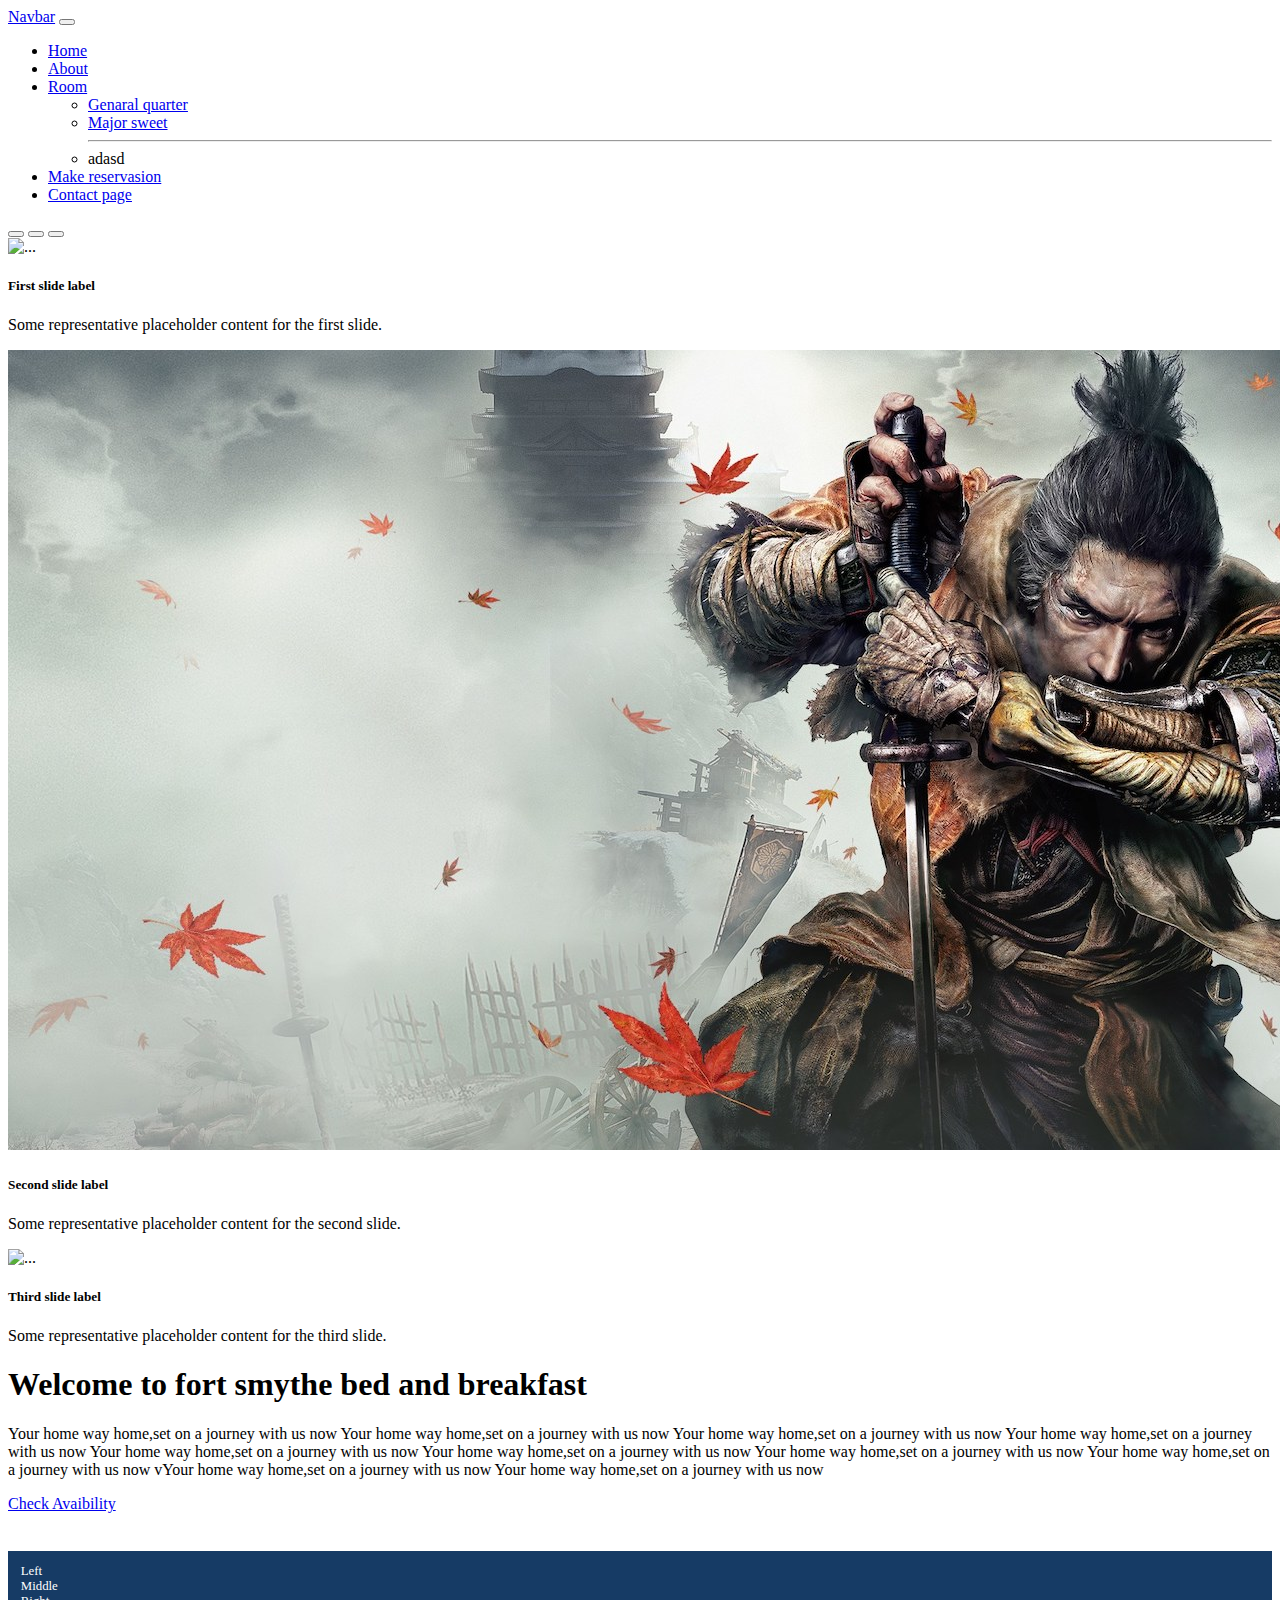
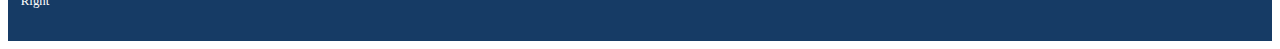
==== working html/index.html @ 3692d7af "add html folder" ====
<!DOCTYPE html>
<html lang="en">
  <head>
    <meta charset="UTF-8" />
    <meta http-equiv="X-UA-Compatible" content="IE=edge" />
    <meta name="viewport" content="width=device-width, initial-scale=1.0" />
    <title>my nice page</title>
    <link
      rel="stylesheet"
      href="https://cdn.jsdelivr.net/npm/bootstrap@4.6.0/dist/css/bootstrap.min.css"
      integrity="sha384-B0vP5xmATw1+K9KRQjQERJvTumQW0nPEzvF6L/Z6nronJ3oUOFUFpCjEUQouq2+l"
      crossorigin="anonymous"
    />
  </head>
  <style>
    .my-footer{
       background-color: #163b65;
       height: 5em;
       margin-top: 3em;
       padding: 1em;
       color: #FFFFFF;
       font-size: 80%;
    }
    p {

    }
  </style>
  <body>
    <nav class="navbar navbar-expand-lg navbar-dark bg-dark">
      <div class="container-fluid">
        <a class="navbar-brand" href="#">Navbar</a>
        <button
          class="navbar-toggler"
          type="button"
          data-bs-toggle="collapse"
          data-bs-target="#navbarSupportedContent"
          aria-controls="navbarSupportedContent"
          aria-expanded="false"
          aria-label="Toggle navigation"
        >
          <span class="navbar-toggler-icon"></span>
        </button>
        <div class="collapse navbar-collapse" id="navbarSupportedContent">
          <ul class="navbar-nav me-auto mb-2 mb-lg-0">
            <li class="nav-item">
              <a class="nav-link active" aria-current="page" href="/">Home</a>
            </li>
            <li class="nav-item">
              <a class="nav-link" href="/about.html">About</a>
            </li>
            <li class="nav-item dropdown">
              <a
                class="nav-link dropdown-toggle"
                href="#"
                role="button"
                data-bs-toggle="dropdown"
                aria-expanded="false"
              >
                Room
              </a>
              <ul class="dropdown-menu">
                <li>
                  <a class="dropdown-item" href="/general.html"
                    >Genaral quarter</a
                  >
                </li>
                <li>
                  <a class="dropdown-item" href="/major.html"
                    >Major sweet</a
                  >
                </li>
                <li>
                  <hr class="dropdown-divider" />
                  adasd
                </li>
              </ul>
            </li>
            <li class="nav-item">
                <a class="nav-link" href="/reservation.html" tabindex="-1">Make reservasion</a>
              </li>
            <li class="nav-item">
              <a class="nav-link" href="/contact.html">Contact page</a>
            </li>
          </ul>
        </div>
      </div>
    </nav>

    <div id="carouselExampleCaptions" class="carousel slide carousel-fade" data-bs-ride="false">
        <div class="carousel-indicators">
          <button type="button" data-bs-target="#carouselExampleCaptions" data-bs-slide-to="0" class="active" aria-current="true" aria-label="Slide 1"></button>
          <button type="button" data-bs-target="#carouselExampleCaptions" data-bs-slide-to="1" aria-label="Slide 2"></button>
          <button type="button" data-bs-target="#carouselExampleCaptions" data-bs-slide-to="2" aria-label="Slide 3"></button>
        </div>
        <div class="carousel-inner">
          <div class="carousel-item active">
            <img src="/static/images/outside.png" class="d-block w-100" alt="...">
            <div class="carousel-caption d-none d-md-block">
              <h5>First slide label</h5>
              <p>Some representative placeholder content for the first slide.</p>
            </div>
          </div>
          <div class="carousel-item">
            <img src="/static/images/sekiro.jpeg" class="d-block w-100" alt="...">
            <div class="carousel-caption d-none d-md-block">
              <h5>Second slide label</h5>
              <p>Some representative placeholder content for the second slide.</p>
            </div>
          </div>
          <div class="carousel-item">
            <img src="/static/images/tray.png" class="d-block w-100" alt="...">
            <div class="carousel-caption d-none d-md-block">
              <h5>Third slide label</h5>
              <p>Some representative placeholder content for the third slide.</p>
            </div>
          </div>
        </div>
        <!-- <button class="carousel-control-prev" type="button" data-bs-target="#carouselExampleCaptions" data-bs-slide="prev">
          <span class="carousel-control-prev-icon" aria-hidden="true"></span>
          <span class="visually-hidden">Previous</span>
        </button>
        <button class="carousel-control-next" type="button" data-bs-target="#carouselExampleCaptions" data-bs-slide="next">
          <span class="carousel-control-next-icon" aria-hidden="true"></span>
          <span class="visually-hidden">Next</span>
        </button> -->
      </div>

    <div class="container ">
      <div class="row">
        <div class="col">
            <h1 class="text-center mt-4">Welcome to fort smythe bed and breakfast</h1>
            <p>
                Your home way home,set on a journey with us now
                Your home way home,set on a journey with us now
                Your home way home,set on a journey with us now
                Your home way home,set on a journey with us now
                Your home way home,set on a journey with us now
                Your home way home,set on a journey with us now
                Your home way home,set on a journey with us now
                Your home way home,set on a journey with us now
                vYour home way home,set on a journey with us now
                Your home way home,set on a journey with us now
            </p>
        </div>
      </div>
      <div class="row">
          <div class="col text-center">
            <a href="/make-reservation" class="btn btn-success">Check Avaibility</a>
          </div>
      </div>


    </div>

    <div class="row my-footer">
        <div class="col">
            Left
        </div>
        <div class="col">
            Middle
       </div>
       <div class="col">
            Right
       </div>
     </div>

    <script
      src="https://cdn.jsdelivr.net/npm/@popperjs/core@2.11.6/dist/umd/popper.min.js"
      integrity="sha384-oBqDVmMz9ATKxIep9tiCxS/Z9fNfEXiDAYTujMAeBAsjFuCZSmKbSSUnQlmh/jp3"
      crossorigin="anonymous"
    ></script>
    <script
      src="https://cdn.jsdelivr.net/npm/bootstrap@5.2.2/dist/js/bootstrap.min.js"
      integrity="sha384-IDwe1+LCz02ROU9k972gdyvl+AESN10+x7tBKgc9I5HFtuNz0wWnPclzo6p9vxnk"
      crossorigin="anonymous"
    ></script>
  </body>
</html>
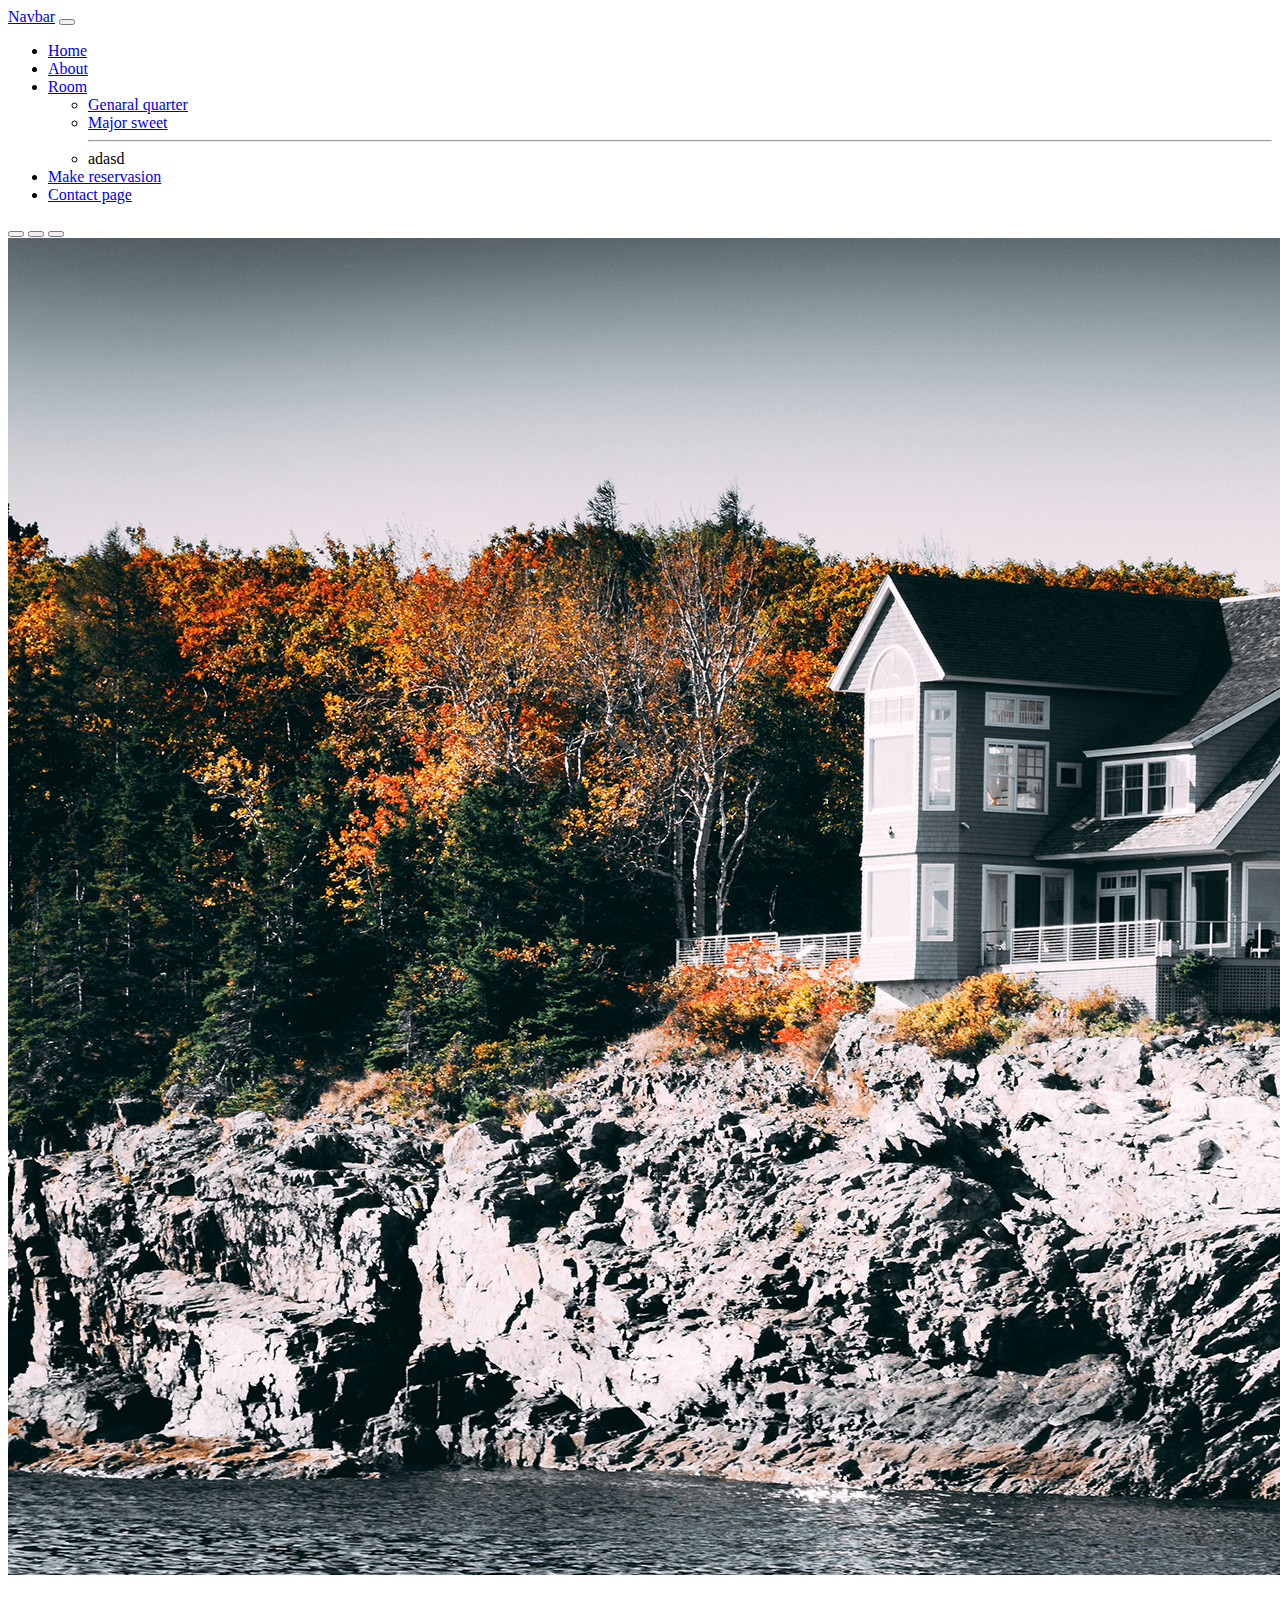
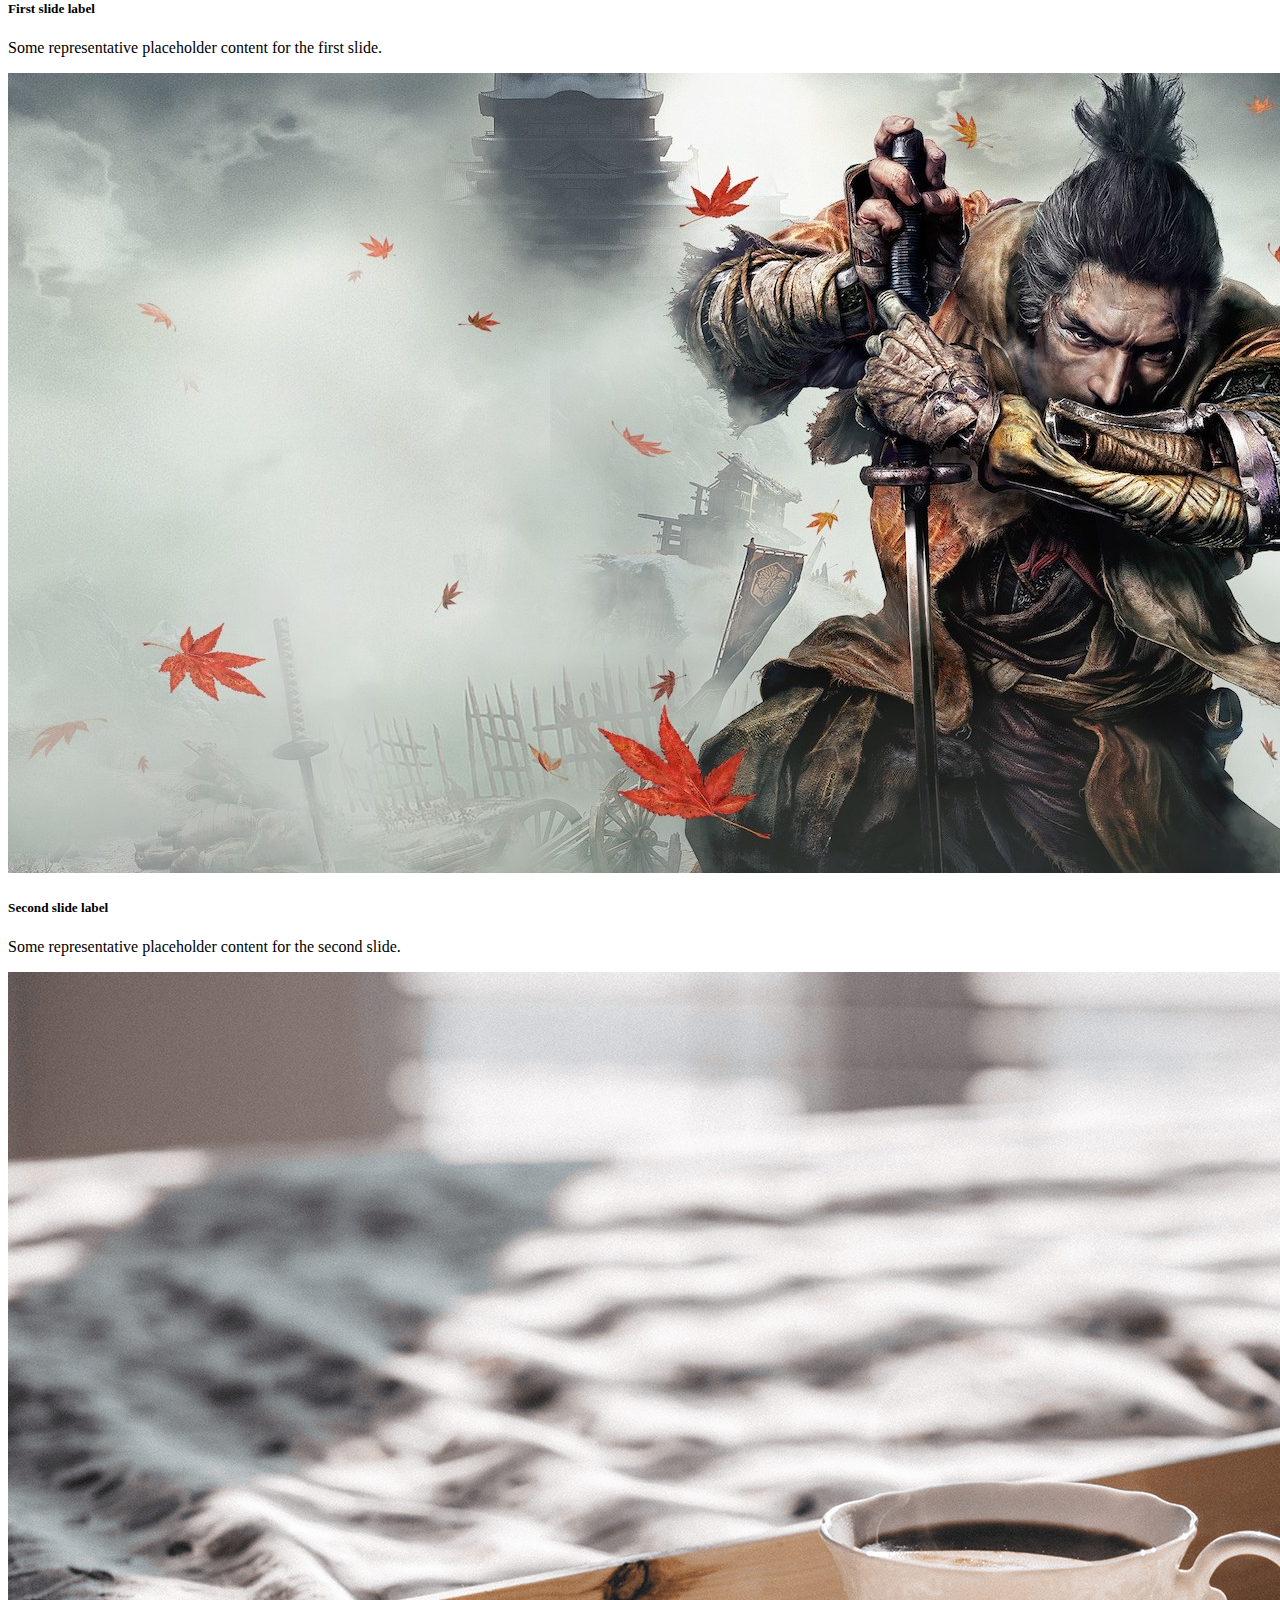
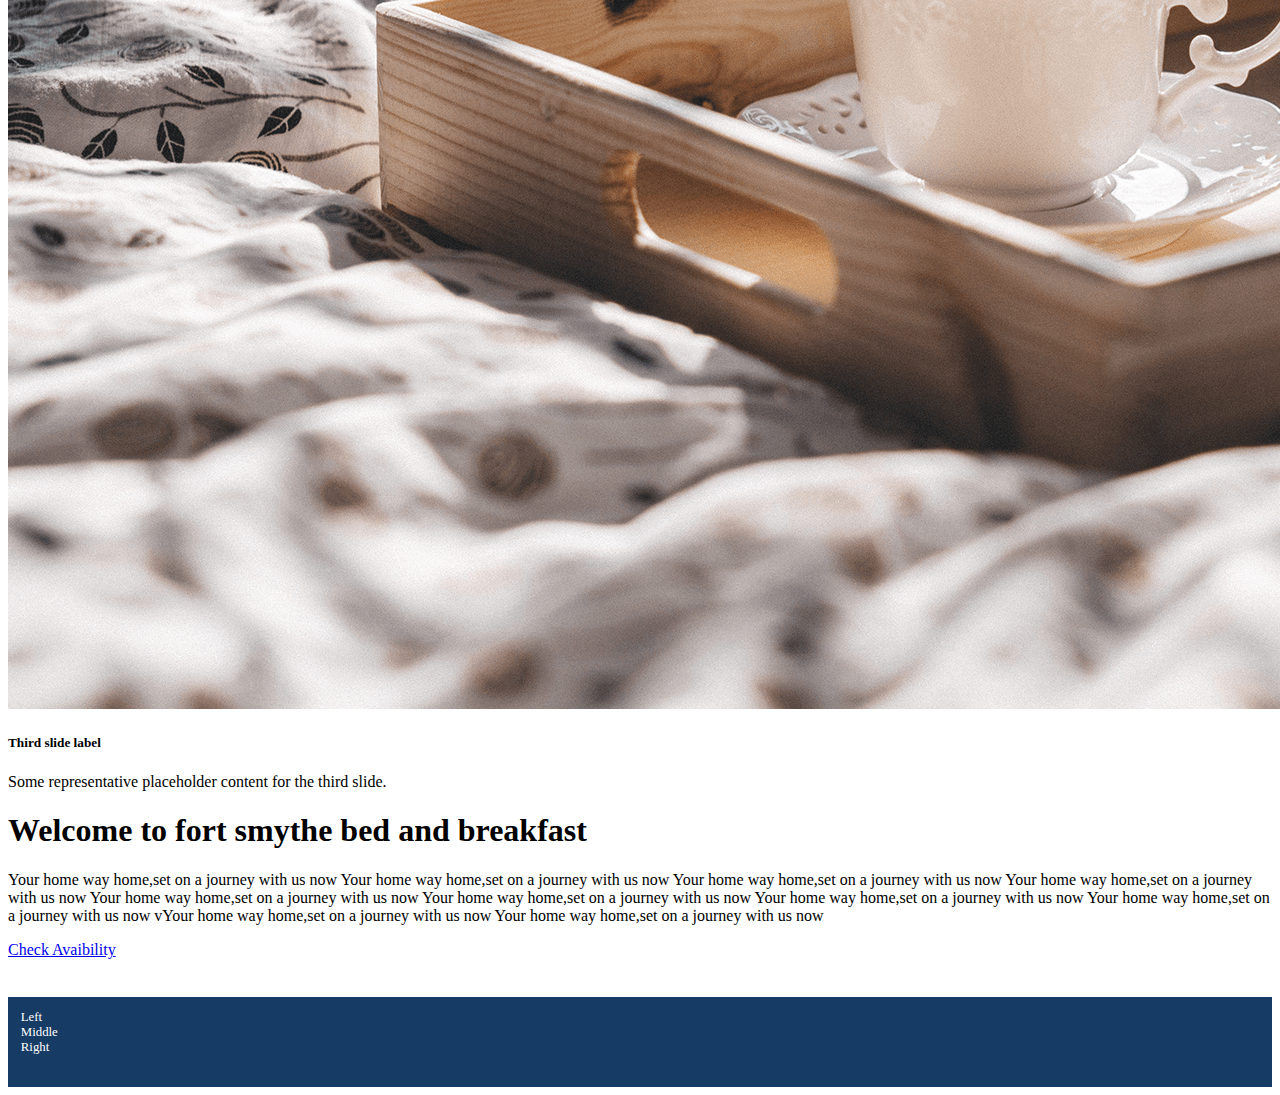
==== commit 2c381047: "refactoring to internal" ====
--- a/working html/index.html
+++ b/working html/index.html
@@ -11,20 +11,9 @@
       integrity="sha384-B0vP5xmATw1+K9KRQjQERJvTumQW0nPEzvF6L/Z6nronJ3oUOFUFpCjEUQouq2+l"
       crossorigin="anonymous"
     />
+    <link rel="stylesheet" href="static/css/style.css">
   </head>
-  <style>
-    .my-footer{
-       background-color: #163b65;
-       height: 5em;
-       margin-top: 3em;
-       padding: 1em;
-       color: #FFFFFF;
-       font-size: 80%;
-    }
-    p {
 
-    }
-  </style>
   <body>
     <nav class="navbar navbar-expand-lg navbar-dark bg-dark">
       <div class="container-fluid">
--- a/working html/static/css/style.css
+++ b/working html/static/css/style.css
@@ -0,0 +1,19 @@
+.my-footer{
+    background-color: #163b65;
+    height: 5em;
+    margin-top: 3em;
+    padding: 1em;
+    color: #FFFFFF;
+    font-size: 80%;
+ }
+ .room-image{
+     max-width: 50%;
+ }
+ p {
+
+ }
+ .datepicker{
+   top: 0;
+   z-index: 10000;
+ }
+ 